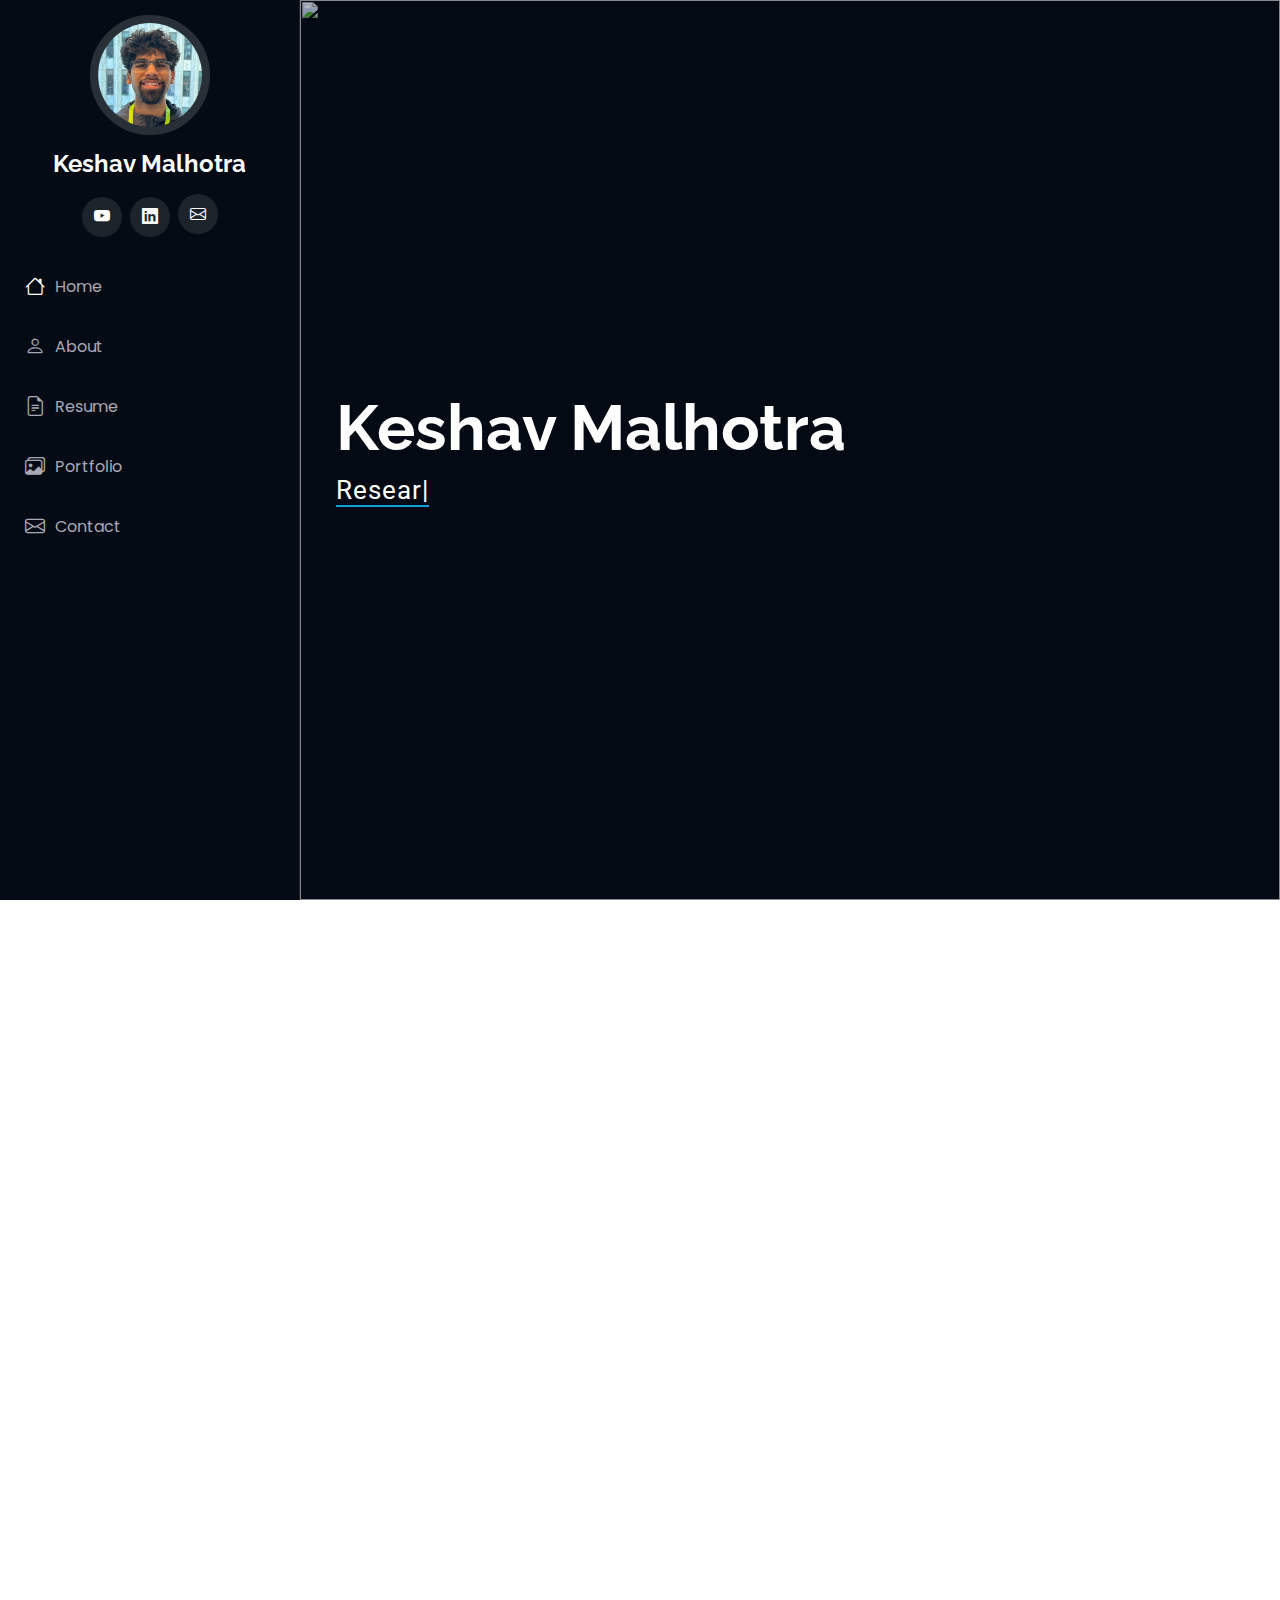
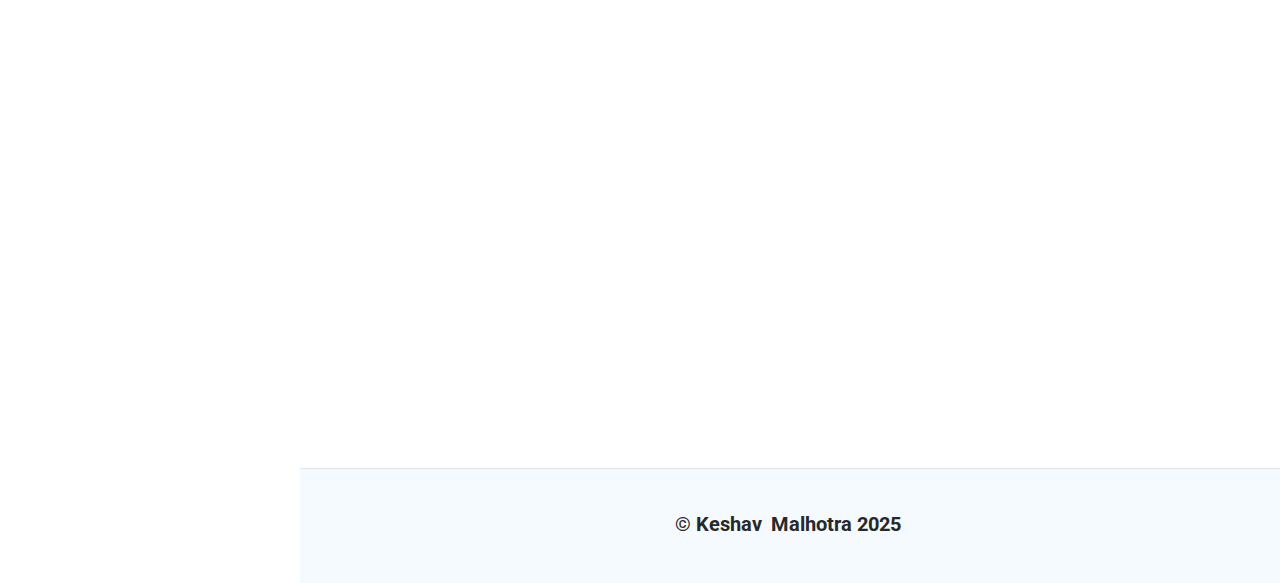
==== index.html @ 1361c6d7 "Added 2 more portfolios" ====
<!DOCTYPE html>
<html lang="en">

<head>
  <meta charset="utf-8">
  <meta content="width=device-width, initial-scale=1.0" name="viewport">
  <title>Keshav</title>
  <link rel="canonical" href="https://keshavmalhotra.com/" />

  <meta content="" name="description">
  <meta content="" name="keywords">

  <!-- Favicons -->
  <link href="assets/img/favicon.png" rel="icon">
  <link href="assets/img/apple-touch-icon.png" rel="apple-touch-icon">

  <!-- Fonts -->
  <link href="https://fonts.googleapis.com" rel="preconnect">
  <link href="https://fonts.gstatic.com" rel="preconnect" crossorigin>
  <link href="https://fonts.googleapis.com/css2?family=Roboto:ital,wght@0,100;0,300;0,400;0,500;0,700;0,900;1,100;1,300;1,400;1,500;1,700;1,900&family=Poppins:ital,wght@0,100;0,200;0,300;0,400;0,500;0,600;0,700;0,800;0,900;1,100;1,200;1,300;1,400;1,500;1,600;1,700;1,800;1,900&family=Raleway:ital,wght@0,100;0,200;0,300;0,400;0,500;0,600;0,700;0,800;0,900;1,100;1,200;1,300;1,400;1,500;1,600;1,700;1,800;1,900&display=swap" rel="stylesheet">

  <!-- Vendor CSS Files -->
  <link href="assets/vendor/bootstrap/css/bootstrap.min.css" rel="stylesheet">
  <link href="assets/vendor/bootstrap-icons/bootstrap-icons.css" rel="stylesheet">
  <link href="assets/vendor/aos/aos.css" rel="stylesheet">
  <link href="assets/vendor/glightbox/css/glightbox.min.css" rel="stylesheet">
  <link href="assets/vendor/swiper/swiper-bundle.min.css" rel="stylesheet">

  <!-- Main CSS File -->
  <link href="assets/css/main.css" rel="stylesheet">

  <!-- =======================================================
  * Template Name: iPortfolio
  * Template URL: https://bootstrapmade.com/iportfolio-bootstrap-portfolio-websites-template/
  * Updated: Jun 29 2024 with Bootstrap v5.3.3
  * Author: BootstrapMade.com
  * License: https://bootstrapmade.com/license/
  ======================================================== -->
</head>

<body class="index-page">

  <header id="header" class="header dark-background d-flex flex-column">
    <i class="header-toggle d-xl-none bi bi-list"></i>

    <div class="profile-img">
      <img src="assets/img/keshav1.jpeg" alt="" class="img-fluid rounded-circle">
    </div>

    <a href="index.html" class="logo d-flex align-items-center justify-content-center">
      <!-- Uncomment the line below if you also wish to use an image logo -->
      <!-- <img src="assets/img/logo.png" alt=""> -->
      <h1 class="sitename">Keshav Malhotra</h1>
    </a>

    <div class="social-links text-center">
      <a href="https://www.youtube.com/@KeshavCreates1" target = "_blank"><i class="bi bi-youtube"></i></a>
      <a href="https://www.linkedin.com/in/keshavxmalhotra/" target="_blank" class="linkedin"><i class="bi bi-linkedin"></i></a>
      <a href="mailto:malhotrakeshav10@gmail.com" class="bi bi-envelope navicon"><i></i></a>
    </div>

    <nav id="navmenu" class="navmenu">
      <ul>
        <li><a href="#hero"><i class="bi bi-house navicon active"></i>Home</a></li>
        <li><a href="#about"><i class="bi bi-person navicon"></i> About</a></li>
        <li><a href="#resume"><i class="bi bi-file-earmark-text navicon"></i> Resume</a></li>
        <li><a href="#portfolio"><i class="bi bi-images navicon"></i> Portfolio</a></li>
        <!-- <li><a href="#services"><i class="bi bi-hdd-stack navicon"></i> Services</a></li> -->
        <!-- <li class="dropdown"><a href="#"><i class="bi bi-menu-button navicon"></i> <span>Dropdown</span> <i class="bi bi-chevron-down toggle-dropdown"></i></a> -->
          <!-- <ul>
            <li><a href="#">Dropdown 1</a></li>
            <li class="dropdown"><a href="#"><span>Deep Dropdown</span> <i class="bi bi-chevron-down toggle-dropdown"></i></a>
              <ul>
                <li><a href="#">Deep Dropdown 1</a></li>
                <li><a href="#">Deep Dropdown 2</a></li>
                <li><a href="#">Deep Dropdown 3</a></li>
                <li><a href="#">Deep Dropdown 4</a></li>
                <li><a href="#">Deep Dropdown 5</a></li>
              </ul>
            </li>
            <li><a href="#">Dropdown 2</a></li>
            <li><a href="#">Dropdown 3</a></li>
            <li><a href="#">Dropdown 4</a></li>
          </ul> -->
        <!-- </li> -->
        <li><a href="#contact-me"><i class="bi bi-envelope navicon"></i> Contact</a></li>
      </ul>
    </nav>

  </header>

  <main class="main">

    <!-- Hero Section -->
    <section id="hero" class="ps-4 hero section dark-background">

      <img src="assets//img/keshavmain.png" alt="" data-aos="fade-in" class="">

      <div class="container" data-aos="fade-up" data-aos-delay="100">
        <h2>Keshav Malhotra</h2>
        <p> <span class="typed" data-typed-items="Researcher, Programmer, Leader"></span><span class="typed-cursor typed-cursor--blink" aria-hidden="true"></span><span class="typed-cursor typed-cursor--blink" aria-hidden="true"></span></p>
      </div>

    </section><!-- /Hero Section -->

    <!-- About Section -->
    <section id="about" class="ps-4 about section">
      
      <!-- Section Title -->
      <div class="container section-title" data-aos="fade-up">
        <h2>About</h2>
        
      </div><!-- End Section Title -->

      <div class="container" data-aos="fade-up" data-aos-delay="100">

        <div class="row gy-4 justify-content-center">
          <div class="col-lg-4">
            <img src="assets/img/keshav1.jpeg" class=" aboutPictureSize rounded-4 shadow-lg img-fluid w-100 object-fit-cover border img-fluid" alt="">
          </div>
          <div class="col-lg-8 content">
            <h2 class = "px-2">Artificial Intelligence Researcher &amp; Student.</h2>
            <p class="text-5xl px-2 fst-italic py-3 custom-width">
              Hi, I’m Keshav Malhotra, a high school student passionate about technology, especially AI and robotics. I love working on hands-on projects, researching new ideas, and finding real-world applications for emerging tech.

                If you're interested in my work or want to connect, feel free to reach out on LinkedIn, send me an email, or check out my YouTube channel for updates on my latest projects
            
            </p>
            <div class="row">
              <div class="col-lg-6">
              
                </ul>
              </div>
              <div class="col-lg-6">
      
              </div>
            </div>
          </div>
        </div>

      </div>

    </section><!-- /About Section -->

    <!-- Stats Section -->
    <section id="stats" class="stats section">

      <div class="container" data-aos="fade-up" data-aos-delay="100">

<!--       <div class="col-lg-3 col-md-6">
            <div class="stats-item">
              <i class="bi bi-emoji-smile"></i>
              <span data-purecounter-start="0" data-purecounter-end="232" data-purecounter-duration="1" class="purecounter"></span>
              <p><strong>Happy Clients</strong> <span>consequuntur quae</span></p>
            </div>
          </div>End Stats Item 

          <div class="col-lg-3 col-md-6">
            <div class="stats-item">
              <i class="bi bi-journal-richtext"></i>
              <span data-purecounter-start="0" data-purecounter-end="521" data-purecounter-duration="1" class="purecounter"></span>
              <p><strong>Projects</strong> <span>adipisci atque cum quia aut</span></p>
            </div>
          </div>End Stats Item -

          <div class="col-lg-3 col-md-6">
            <div class="stats-item">
              <i class="bi bi-headset"></i>
              <span data-purecounter-start="0" data-purecounter-end="1453" data-purecounter-duration="1" class="purecounter"></span>
              <p><strong>Hours Of Support</strong> <span>aut commodi quaerat</span></p>
            </div>
          </div> End Stats Item 

          <div class="col-lg-3 col-md-6">
            <div class="stats-item">
              <i class="bi bi-people"></i>
              <span data-purecounter-start="0" data-purecounter-end="32" data-purecounter-duration="1" class="purecounter"></span>
              <p><strong>Hard Workers</strong> <span>rerum asperiores dolor</span></p>
            </div>
          </div>End Stats Item -

        </div>

      </div>

    </section> /Stats Section -->
  
    <!-- Skills Section -->
    <section id="skills" class=" ps-4 skills section light-background">

      <!-- Section Title -->
      <div class="container section-title" data-aos="fade-up">
       </1> <h2>Skills</h2>
      
      </div><!-- End Section Title -->

      <div class="container" data-aos="fade-up" data-aos-delay="100">

        <div class="row skills-content skills-animation"> 

          <div class="col-lg-6">

            <div class="progress">
              <span class="skill"><span>HTML</span> <i class="val">80%</i></span>
              <div class="progress-bar-wrap">
                <div class="progress-bar" role="progressbar" aria-valuenow="80" aria-valuemin="0" aria-valuemax="100"></div>
              </div>
            </div><!-- End Skills Item -->

            <div class="progress">
              <span class="skill"><span>Python</span> <i class="val">90%</i></span>
              <div class="progress-bar-wrap">
                <div class="progress-bar" role="progressbar" aria-valuenow="90" aria-valuemin="0" aria-valuemax="100"></div>
              </div>
            </div><!-- End Skills Item -->

            <div class="progress">
              <span class="skill"><span>JavaScript</span> <i class="val">85%</i></span>
              <div class="progress-bar-wrap">
                <div class="progress-bar" role="progressbar" aria-valuenow="85" aria-valuemin="0" aria-valuemax="100"></div>
              </div>
            </div><!-- End Skills Item -->

          </div>

          <div class="col-lg-6">

            <div class="progress">
              <span class="skill"><span>Video Editing</span> <i class="val">90%</i></span>
              <div class="progress-bar-wrap">
                <div class="progress-bar" role="progressbar" aria-valuenow="90" aria-valuemin="0" aria-valuemax="100"></div>
              </div>
            </div><!-- End Skills Item -->

            <div class="progress">
              <span class="skill"><span>Photoshop</span> <i class="val">85%</i></span>
              <div class="progress-bar-wrap">
                <div class="progress-bar" role="progressbar" aria-valuenow="85" aria-valuemin="0" aria-valuemax="100"></div>
              </div>
            </div><!-- End Skills Item -->

            <div class="progress">
              <span class="skill"><span>Research</span> <i class="val">90%</i></span>
              <div class="progress-bar-wrap">
                <div class="progress-bar" role="progressbar" aria-valuenow="85" aria-valuemin="0" aria-valuemax="100"></div>
              </div>
            </div><!-- End Skills Item -->

          </div>

        </div>

      </div>

    </section><!-- /Skills Section -->

    <!-- Resume Section -->
    <section id="resume" class="ps-4 resume section">

      <!-- Section Title -->
      <div class="container section-title" data-aos="fade-up">
        <h2>Resume</h2>
      <div class = "highlight-box">
          <p style="font-size: 18px;"><strong>Contact to see full resume</strong></p>
      </div>
      </div><!-- End Section Title -->

      <div class="container">

        <div class="row">

          <div class="col-lg-6" data-aos="fade-up" data-aos-delay="100">
            <h3 class="resume-title">Summary</h3>

            <div class="resume-item pb-0">
              <h4>Keshav Malhotra</h4>
              <p><em>Innovative and deadline-driven programmer and researcher with 3+ years of experience in the field.</em></p>
              <ul>
                <li>malhotrakeshav10@gmail.com</li>
                <li>https://github.com/KeshavMalhotra10</li>
              </ul>
            </div><!-- Edn Resume Item -->

            <h3 class="resume-title">Education</h3>
            <div class="resume-item">
              <h4>AP Ontario Secondary School  </h4>
              <h5>2021 - 2025</h5>
              <p><em>Senator O'Connor College School, Toronto          </em></p>
              <p>Throughout highschool, I accumulated a number of awards and distinctions. Led many teams, and am currently leading the next generation of Robotics.</p>
            </div><!-- Edn Resume Item -->

            <div class="resume-item">
              <h4>University</h4>
              <h5>2025 - 2030</h5>
              <p><em>To be added</em></p>
              <p>To be added</p>
            </div><!-- Edn Resume Item -->

          </div>

          <div class="col-lg-6" data-aos="fade-up" data-aos-delay="200">
            <h3 class="resume-title">Professional Experience</h3>
            <div class="resume-item">
              <h4>SickKids Hospital</h4>
              <h5>2024</h5>
              <p><em>170 Elizabeth St, Toronto, ON M5G 1E8 </em></p>
              <ul>
                <li>Student Researcher at SickKids Hospital (35 hrs/week)</li>
                <li>Developed an AI Fever Chatbot to provide medical information to patients </li>
                <li>Built a navigational robot to assist with emergency department navigation & triage overflow</li>
                <li>Contributed to research studies on:
                  <ul>  
                    <li>Use of Robotics in Emergencies</li> 
                    <li>Use of AI in Hospitals</li> 
                    <li>Improving Efficiency of Patient Discharge Instructions</li>
                 </ul>
            </div><!-- Edn Resume Item -->

            <div class="resume-item">
              <h4>The Knowledge Society</h4>
              <h5>2023-2024</h5>
              <p><em>8 Adelaide St W, Toronto, ON M5H 0A9</em></p>
              <ul>
                <li> Worked with Google to improve navigational ease on Google Ads</li>
                <li> Worked with Microsoft to improve datacentre efficiency and sustainability</li>
                <li>Worked on developing AI algorithms, and understanding the capabilities of different models</li>
                <li>Pitched future home-tech company to Venture Capitalist firm Simple Ventures.</li>
              </ul>
            </div><!-- Edn Resume Item -->

          </div>

        </div>

      </div>

    </section><!-- /Resume Section -->

    <!-- Portfolio Section -->
    <section id="portfolio" class="ps-4 portfolio section light-background">

      <!-- Section Title -->
      <div class="container section-title" data-aos="fade-up">
        <h2>Portfolio</h2>
        <p style="font-size:20px;">Explore my recent projects</p>
      </div><!-- End Section Title -->

      <div class="container">

        <div class="isotope-layout" data-default-filter="*" data-layout="masonry" data-sort="original-order">

          <ul class="portfolio-filters isotope-filters" data-aos="fade-up" data-aos-delay="100">
            <li data-filter="*" class="filter-active">All</li>
            <li data-filter=".filter-research">Research</li>
            <li data-filter=".filter-programming">Programming</li>
            <li data-filter=".filter-video">Video</li>
            <li data-filter=".filter-writing">Writing</li>
          </ul><!-- End Portfolio Filters -->

          <div class="row gy-4 isotope-container" data-aos="fade-up" data-aos-delay="200">

            <div class="col-lg-4 col-md-6 portfolio-item isotope-item filter-video"> <!--**MAKE SURE TO CHANGE FILTER-"" to research, writing, programming, or video -->
              <div class="portfolio-content h-100">
                <img src="assets/img/portfolio/OpenHouse1.jpg" class="img-fluid" alt="">
                <div class="portfolio-info">
                  <h4>Video 1</h4>
                  <p>Senator O'Connor Open House Video 2024</p>
                  <a href="assets/img/portfolio/OpenHouse1.jpg" title="Video 1" data-gallery="portfolio-gallery-video" class="glightbox preview-link"><i class="bi bi-zoom-in"></i></a>
                  <a href="openHouse2.html" title="More Details" class="details-link"><i class="bi bi-link-45deg"></i></a>
                </div>
              </div>
            </div><!-- End Portfolio Item -->

            <div class="col-lg-4 col-md-6 portfolio-item isotope-item filter-programming">
              <div class="portfolio-content h-100">
                <img src="assets/img/portfolio/heartDisease.jpeg" class="img-fluid" alt="">
                <div class="portfolio-info">
                  <h4>Program 1</h4>
                  <p>Using AI to Predict Heart Disease</p>
                  <a href="assets/img/portfolio/heartDisease.jpeg" title="Product 1" data-gallery="portfolio-gallery-product" class="glightbox preview-link"><i class="bi bi-zoom-in"></i></a>
                  <a href="heartDisease.html" title="More Details" class="details-link"><i class="bi bi-link-45deg"></i></a>
                </div>
              </div>
            </div><!-- End Portfolio Item -->

            <div class="col-lg-4 col-md-6 portfolio-item isotope-item filter-programming">
              <div class="portfolio-content h-100">
                <img src="assets/img/portfolio/image-text.jpeg" class="img-fluid" alt="">
                <div class="portfolio-info">
                  <h4>Program 2</h4>
                  <p>Image-Text-Speech Converter</p>
                  <a href="assets/img/portfolio/image-text.jpeg" title="Programming 2" data-gallery="portfolio-gallery-programming" class="glightbox preview-link"><i class="bi bi-zoom-in"></i></a>
                  <a href="portfolio-details.html" title="More Details" class="details-link"><i class="bi bi-link-45deg"></i></a>
                </div>
              </div>
            </div><!-- End Portfolio Item -->

            <div class="col-lg-4 col-md-6 portfolio-item isotope-item filter-books">
              <div class="portfolio-content h-100">
                <img src="assets/img/portfolio/flashcardgen.png" class="img-fluid" alt="">
                <div class="portfolio-info">
                  <h4>Program 3</h4>
                  <p>AI Flashcard Generator</p>
                  <a href="assets/img/portfolio/flashcardgen.png" title="Program 3" data-gallery="portfolio-gallery-programming" class="glightbox preview-link"><i class="bi bi-zoom-in"></i></a>
                  <a href="flashcardgen.html" title="More Details" class="details-link"><i class="bi bi-link-45deg"></i></a>
                </div>
              </div>
            </div><!-- End Portfolio Item -->

            <div class="col-lg-4 col-md-6 portfolio-item isotope-item filter-app">
              <div class="portfolio-content h-100">
                <img src="assets/img/portfolio/app-2.jpg" class="img-fluid" alt="">
                <div class="portfolio-info">
                  <h4>Program 4</h4>
                  <p>Titanic Surival AI Prediction</p>
                  <a href="assets/img/portfolio/titanic.jpg" title="Program 4" data-gallery="portfolio-gallery-programming" class="glightbox preview-link"><i class="bi bi-zoom-in"></i></a>
                  <a href="portfolio-details.html" title="More Details" class="details-link"><i class="bi bi-link-45deg"></i></a>
                </div>
              </div>
            </div><!-- End Portfolio Item -->

            <div class="col-lg-4 col-md-6 portfolio-item isotope-item filter-product">
              <div class="portfolio-content h-100">
                <img src="assets/img/portfolio/product-2.jpg" class="img-fluid" alt="">
                <div class="portfolio-info">
                  <h4>Product 2</h4>
                  <p>Coming soon</p>
                  <a href="assets/img/portfolio/product-2.jpg" title="Product 2" data-gallery="portfolio-gallery-product" class="glightbox preview-link"><i class="bi bi-zoom-in"></i></a>
                  <a href="portfolio-details.html" title="More Details" class="details-link"><i class="bi bi-link-45deg"></i></a>
                </div>
              </div>
            </div><!-- End Portfolio Item -->

            <div class="col-lg-4 col-md-6 portfolio-item isotope-item filter-branding">
              <div class="portfolio-content h-100">
                <img src="assets/img/portfolio/branding-2.jpg" class="img-fluid" alt="">
                <div class="portfolio-info">
                  <h4>Branding 2</h4>
                  <p>Coming soon</p>
                  <a href="assets/img/portfolio/branding-2.jpg" title="Branding 2" data-gallery="portfolio-gallery-branding" class="glightbox preview-link"><i class="bi bi-zoom-in"></i></a>
                  <a href="portfolio-details.html" title="More Details" class="details-link"><i class="bi bi-link-45deg"></i></a>
                </div>
              </div>
            </div><!-- End Portfolio Item -->

            <div class="col-lg-4 col-md-6 portfolio-item isotope-item filter-books">
              <div class="portfolio-content h-100">
                <img src="assets/img/portfolio/books-2.jpg" class="img-fluid" alt="">
                <div class="portfolio-info">
                  <h4>Books 2</h4>
                  <p>Coming soon</p>
                  <a href="assets/img/portfolio/books-2.jpg" title="Branding 2" data-gallery="portfolio-gallery-book" class="glightbox preview-link"><i class="bi bi-zoom-in"></i></a>
                  <a href="portfolio-details.html" title="More Details" class="details-link"><i class="bi bi-link-45deg"></i></a>
                </div>
              </div>
            </div><!-- End Portfolio Item -->

            <div class="col-lg-4 col-md-6 portfolio-item isotope-item filter-app">
              <div class="portfolio-content h-100">
                <img src="assets/img/portfolio/app-3.jpg" class="img-fluid" alt="">
                <div class="portfolio-info">
                  <h4>App 3</h4>
                  <p>Coming soon</p>
                  <a href="assets/img/portfolio/app-3.jpg" title="App 3" data-gallery="portfolio-gallery-app" class="glightbox preview-link"><i class="bi bi-zoom-in"></i></a>
                  <a href="portfolio-details.html" title="More Details" class="details-link"><i class="bi bi-link-45deg"></i></a>
                </div>
              </div>
            </div><!-- End Portfolio Item -->

            <div class="col-lg-4 col-md-6 portfolio-item isotope-item filter-product">
              <div class="portfolio-content h-100">
                <img src="assets/img/portfolio/product-3.jpg" class="img-fluid" alt="">
                <div class="portfolio-info">
                  <h4>Product 3</h4>
                  <p>Coming soon</p>
                  <a href="assets/img/portfolio/product-3.jpg" title="Product 3" data-gallery="portfolio-gallery-product" class="glightbox preview-link"><i class="bi bi-zoom-in"></i></a>
                  <a href="portfolio-details.html" title="More Details" class="details-link"><i class="bi bi-link-45deg"></i></a>
                </div>
              </div>
            </div><!-- End Portfolio Item -->

            <div class="col-lg-4 col-md-6 portfolio-item isotope-item filter-branding">
              <div class="portfolio-content h-100">
                <img src="assets/img/portfolio/branding-3.jpg" class="img-fluid" alt="">
                <div class="portfolio-info">
                  <h4>Branding 3</h4>
                  <p>Coming soon</p>
                  <a href="assets/img/portfolio/branding-3.jpg" title="Branding 2" data-gallery="portfolio-gallery-branding" class="glightbox preview-link"><i class="bi bi-zoom-in"></i></a>
                  <a href="portfolio-details.html" title="More Details" class="details-link"><i class="bi bi-link-45deg"></i></a>
                </div>
              </div>
            </div><!-- End Portfolio Item -->

            <div class="col-lg-4 col-md-6 portfolio-item isotope-item filter-books">
              <div class="portfolio-content h-100">
                <img src="assets/img/portfolio/books-3.jpg" class="img-fluid" alt="">
                <div class="portfolio-info">
                  <h4>Books 3</h4>
                  <p>Coming soon</p>
                  <a href="assets/img/portfolio/books-3.jpg" title="Branding 3" data-gallery="portfolio-gallery-book" class="glightbox preview-link"><i class="bi bi-zoom-in"></i></a>
                  <a href="portfolio-details.html" title="More Details" class="details-link"><i class="bi bi-link-45deg"></i></a>
                </div>
              </div>
            </div><!-- End Portfolio Item -->

          </div><!-- End Portfolio Container -->

        </div>

      </div>

    </section><!-- /Portfolio Section -->

    <!-- Services Section -->
    <!-- <section id="services" class="services section"> -->

      <!-- Section Title -->
      <!-- <div class="container section-title" data-aos="fade-up">
        <h2>Services</h2>
        <p>Magnam dolores commodi suscipit. Necessitatibus eius consequatur ex aliquid fuga eum quidem. Sit sint consectetur velit. Quisquam quos quisquam cupiditate. Et nemo qui impedit suscipit alias ea. Quia fugiat sit in iste officiis commodi quidem hic quas.</p>
      </div>End Section Title -->

      <!-- <div class="container">

        <div class="row gy-4">

          <div class="col-lg-4 col-md-6 service-item d-flex" data-aos="fade-up" data-aos-delay="100">
            <div class="icon flex-shrink-0"><i class="bi bi-briefcase"></i></div>
            <div>
              <h4 class="title"><a href="service-details.html" class="stretched-link">Lorem Ipsum</a></h4>
              <p class="description">Voluptatum deleniti atque corrupti quos dolores et quas molestias excepturi sint occaecati cupiditate non provident</p>
            </div>
          </div> -->
          <!-- End Service Item -->

          <!-- <div class="col-lg-4 col-md-6 service-item d-flex" data-aos="fade-up" data-aos-delay="200">
            <div class="icon flex-shrink-0"><i class="bi bi-card-checklist"></i></div>
            <div>
              <h4 class="title"><a href="service-details.html" class="stretched-link">Dolor Sitema</a></h4>
              <p class="description">Minim veniam, quis nostrud exercitation ullamco laboris nisi ut aliquip ex ea commodo consequat tarad limino ata</p>
            </div> -->
          </div><!-- End Service Item -->

          <!-- <div class="col-lg-4 col-md-6 service-item d-flex" data-aos="fade-up" data-aos-delay="300">
            <div class="icon flex-shrink-0"><i class="bi bi-bar-chart"></i></div>
            <div>
              <h4 class="title"><a href="service-details.html" class="stretched-link">Sed ut perspiciatis</a></h4>
              <p class="description">Duis aute irure dolor in reprehenderit in voluptate velit esse cillum dolore eu fugiat nulla pariatur</p>
            </div> -->
          </div><!-- End Service Item -->

          <!-- <div class="col-lg-4 col-md-6 service-item d-flex" data-aos="fade-up" data-aos-delay="400">
            <div class="icon flex-shrink-0"><i class="bi bi-binoculars"></i></div>
            <div>
              <h4 class="title"><a href="service-details.html" class="stretched-link">Magni Dolores</a></h4>
              <p class="description">Excepteur sint occaecat cupidatat non proident, sunt in culpa qui officia deserunt mollit anim id est laborum</p>
            </div> -->
          </div><!-- End Service Item -->

          <!-- <div class="col-lg-4 col-md-6 service-item d-flex" data-aos="fade-up" data-aos-delay="500">
            <div class="icon flex-shrink-0"><i class="bi bi-brightness-high"></i></div>
            <div>
              <h4 class="title"><a href="service-details.html" class="stretched-link">Nemo Enim</a></h4>
              <p class="description">At vero eos et accusamus et iusto odio dignissimos ducimus qui blanditiis praesentium voluptatum deleniti atque</p>
            </div> -->
          </div><!-- End Service Item -->

          <!-- <div class="col-lg-4 col-md-6 service-item d-flex" data-aos="fade-up" data-aos-delay="600">
            <div class="icon flex-shrink-0"><i class="bi bi-calendar4-week"></i></div>
            <div>
              <h4 class="title"><a href="service-details.html" class="stretched-link">Eiusmod Tempor</a></h4>
              <p class="description">Et harum quidem rerum facilis est et expedita distinctio. Nam libero tempore, cum soluta nobis est eligendi</p>
            </div> -->
          </div><!-- End Service Item -->
<!-- 
        </div>

      </div> -->

    </section><!-- /Services Section -->

    <!-- Testimonials Section --> 
    <!-- <section id="testimonials" class="testimonials section light-background"> -->

      <!-- Section Title -->
      <!-- <div class="container section-title" data-aos="fade-up"> -->
        <!-- <h2>Testimonials</h2>
        <p>Necessitatibus eius consequatur ex aliquid fuga eum quidem sint consectetur velit</p> -->
      </div><!-- End Section Title -->

      <!-- <div class="container" data-aos="fade-up" data-aos-delay="100">

        <div class="swiper init-swiper">
          <script type="application/json" class="swiper-config">
            {
              "loop": true,
              "speed": 600,
              "autoplay": {
                "delay": 5000
              },
              "slidesPerView": "auto",
              "pagination": {
                "el": ".swiper-pagination",
                "type": "bullets",
                "clickable": true
              },
              "breakpoints": {
                "320": {
                  "slidesPerView": 1,
                  "spaceBetween": 40
                },
                "1200": {
                  "slidesPerView": 3,
                  "spaceBetween": 1
                }
              }
            }
          </script>
          <div class="swiper-wrapper">

            <div class="swiper-slide">
              <div class="testimonial-item">
                <p>
                  <i class="bi bi-quote quote-icon-left"></i>
                  <span>Proin iaculis purus consequat sem cure digni ssim donec porttitora entum suscipit rhoncus. Accusantium quam, ultricies eget id, aliquam eget nibh et. Maecen aliquam, risus at semper.</span>
                  <i class="bi bi-quote quote-icon-right"></i>
                </p>
                <img src="assets/img/testimonials/testimonials-1.jpg" class="testimonial-img" alt="">
                <h3>Saul Goodman</h3>
                <h4>Ceo &amp; Founder</h4> -->
              <!-- </div> -->
            </div><!-- End testimonial item -->
<!--         
            <div class="swiper-slide">
              <div class="testimonial-item">
                <p>
                  <i class="bi bi-quote quote-icon-left"></i>
                  <span>Export tempor illum tamen malis malis eram quae irure esse labore quem cillum quid malis quorum velit fore eram velit sunt aliqua noster fugiat irure amet legam anim culpa.</span>
                  <i class="bi bi-quote quote-icon-right"></i>
                </p>
                <img src="assets/img/testimonials/testimonials-2.jpg" class="testimonial-img" alt="">
                <h3>Sara Wilsson</h3>
                <h4>Designer</h4>
              </div> -->
            </div><!-- End testimonial item -->
<!-- 
            <div class="swiper-slide">
              <div class="testimonial-item">
                <p>
                  <i class="bi bi-quote quote-icon-left"></i>
                  <span>Enim nisi quem export duis labore cillum quae magna enim sint quorum nulla quem veniam duis minim tempor labore quem eram duis noster aute amet eram fore quis sint minim.</span>
                  <i class="bi bi-quote quote-icon-right"></i>
                </p>
                <img src="assets/img/testimonials/testimonials-3.jpg" class="testimonial-img" alt="">
                <h3>Jena Karlis</h3>
                <h4>Store Owner</h4>
              </div> -->
            </div><!-- End testimonial item -->

            <!-- <div class="swiper-slide">
              <div class="testimonial-item">
                <p>
                  <i class="bi bi-quote quote-icon-left"></i>
                  <span>Fugiat enim eram quae cillum dolore dolor amet nulla culpa multos export minim fugiat dolor enim duis veniam ipsum anim magna sunt elit fore quem dolore labore illum veniam.</span>
                  <i class="bi bi-quote quote-icon-right"></i>
                </p>
                <img src="assets/img/testimonials/testimonials-4.jpg" class="testimonial-img" alt="">
                <h3>Matt Brandon</h3>
                <h4>Freelancer</h4>
              </div>
            </div>End testimonial item -->

            <div class="swiper-slide">
              <!-- <div class="testimonial-item">
                <p>
                  <i class="bi bi-quote quote-icon-left"></i>
                  <span>Quis quorum aliqua sint quem legam fore sunt eram irure aliqua veniam tempor noster veniam sunt culpa nulla illum cillum fugiat legam esse veniam culpa fore nisi cillum quid.</span>
                  <i class="bi bi-quote quote-icon-right"></i>
                </p>
                <img src="assets/img/testimonials/testimonials-5.jpg" class="testimonial-img" alt="">
                <h3>John Larson</h3>
                <h4>Entrepreneur</h4>
              </div>
            </div> End testimonial item -->

          <!-- </div>
          <div class="swiper-pagination"></div>
        </div>

      </div> -->

    </section><!-- /Testimonials Section -->

<!-- /Contact Section Start -->
    <section id="contact-me" class="px-5">
      <div class="container">
        <!-- Section Title -->
        <div class="row mb-5" data-aos="fade-up">
          <div class="col-12 text-center">
            <h2 class="display-4 fw-bold mb-3">Contact Me</h2>
            <div class="title-underline bg-primary mx-auto" style="width: 80px; height: 3px;"></div>
          </div>
        </div>
    
        <div class="row g-4" data-aos="fade-up" data-aos-delay="100">
          <!-- Contact Info Card -->
          <div class="col-lg-4">
            <div class="card h-100 border-0 shadow-sm bg-gradient" style="background: linear-gradient(135deg, #0d6efd 0%, #0a58ca 100%);">
              <div class="card-body text-white p-4 p-xl-5">
                <h3 class="fs-2 fw-bold mb-4">Let's Connect</h3>
                
                <!-- Contact Info Items -->
                <div class="contact-info ps-2">
                  <div class="d-flex align-items-center mb-4">
                    <div class="contact-icon bg-white bg-opacity-25 rounded-circle p-2 me-3">
                      <i class="bi bi-envelope fs-4 text-black"></i>
                    </div>
                    <div class = "text-start" >
                      <h5 class="mb-1  fw-bold mb-1">Email</h5>
                      <p class="text-dark">malhotrakeshav10@gmail.com</p>
                    </div>
                  </div>
                  
                  <div class="d-flex align-items-center mb-4">
                    <div class="contact-icon bg-white bg-opacity-25 rounded-circle p-2 me-3">
                      <i class="bi bi-geo-alt fs-4 text-black"></i>
                    </div>
                    <div>
                      <h5 class="fw-bold mb-1">Location</h5>
                      <p class="mb-0 text-dark">Toronto, On</p>
                    </div>
                  </div>
                </div>
              </div>
            </div>
          </div>
    
          <!-- Contact Form -->
          <div class="col-lg-8">
            <div class="card border-0 shadow-sm h-100">
              <div class="card-body p-4 p-xl-5">
                <form class="contact-form" action="https://formspree.io/f/xanqppqv" method="post">
                  <div class="row g-4">
                    <div class="col-md-6">
                      <div class="form-floating">
                        <input type="text" class="form-control" name="name" placeholder="Your Name" required>
                        <label for="nameInput">Your Name</label>
                      </div>
                    </div>
                    
                    <div class="col-md-6">
                      <div class="form-floating">
                        <input type="email" class="form-control" name="email" placeholder="Your Email" required>
                        <label for="emailInput">Your Email</label>
                      </div>
                    </div>
    
                    <div class="col-12">
                      <div class="form-floating">
                        <input type="text" class="form-control" name="subject" placeholder="Subject" required>
                        <label for="subjectInput">Subject</label>
                      </div>
                    </div>
    
                    <div class="col-12">
                      <div class="form-floating">
                        <textarea class="form-control" name="message" placeholder="Message" style="height: 180px" required></textarea>
                        <label for="messageInput">Message</label>
                      </div>
                    </div>
    
                    <!-- Form Status Messages -->
                    <div class="col-12">
                      <div class="loading d-none">Loading...</div>
                      <div class="error-message d-none"></div>
                      <div class="sent-message d-none">Your message has been sent. Thank you!</div>
                    </div>
    
                    <div class="col-12">
                      <button type="submit" class="btn btn-primary btn-lg rounded-pill px-5 py-3">
                        Send Message
                        <i class="bi bi-arrow-right ms-2"></i>
                      </button>
                    </div>
                  </div>
                </form>
              </div>
            </div>
          </div>
        </div>
      </div>
    </section> <!-- /Contact Section End -->

        </div>

      </div>

    </section><!-- /Contact Section -->

  </main>

  <footer id="footer" class="footer position-relative light-background">

    <div class="container">
      <div class="copyright text-center ">
        <p style ='font-size:20px;'>© <span><strong>Keshav</strong></span> <strong class="px-1 sitename">Malhotra 2025</strong>
      </div>
      <div class="credits">
        <!-- All the links in the footer should remain intact. -->
        <!-- You can delete the links only if you've purchased the pro version. -->
        <!-- Licensing information: https://bootstrapmade.com/license/ -->
        <!-- Purchase the pro version with working PHP/AJAX contact form: [buy-url] -->
      </div>
    </div>

  </footer>

  <!-- Scroll Top -->
  <a href="#" id="scroll-top" class="scroll-top d-flex align-items-center justify-content-center"><i class="bi bi-arrow-up-short"></i></a>

  <!-- Preloader -->
  <div id="preloader"></div>

  <!-- Vendor JS Files -->
  <script src="assets/vendor/bootstrap/js/bootstrap.bundle.min.js"></script>
  <script src="assets/vendor/php-email-form/validate.js"></script>
  <script src="assets/vendor/aos/aos.js"></script>
  <script src="assets/vendor/typed.js/typed.umd.js"></script>
  <script src="assets/vendor/purecounter/purecounter_vanilla.js"></script>
  <script src="assets/vendor/waypoints/noframework.waypoints.js"></script>
  <script src="assets/vendor/glightbox/js/glightbox.min.js"></script>
  <script src="assets/vendor/imagesloaded/imagesloaded.pkgd.min.js"></script>
  <script src="assets/vendor/isotope-layout/isotope.pkgd.min.js"></script>
  <script src="assets/vendor/swiper/swiper-bundle.min.js"></script>

  <!-- Main JS File -->
  <script src="assets/js/main.js"></script>

</body>

</html>
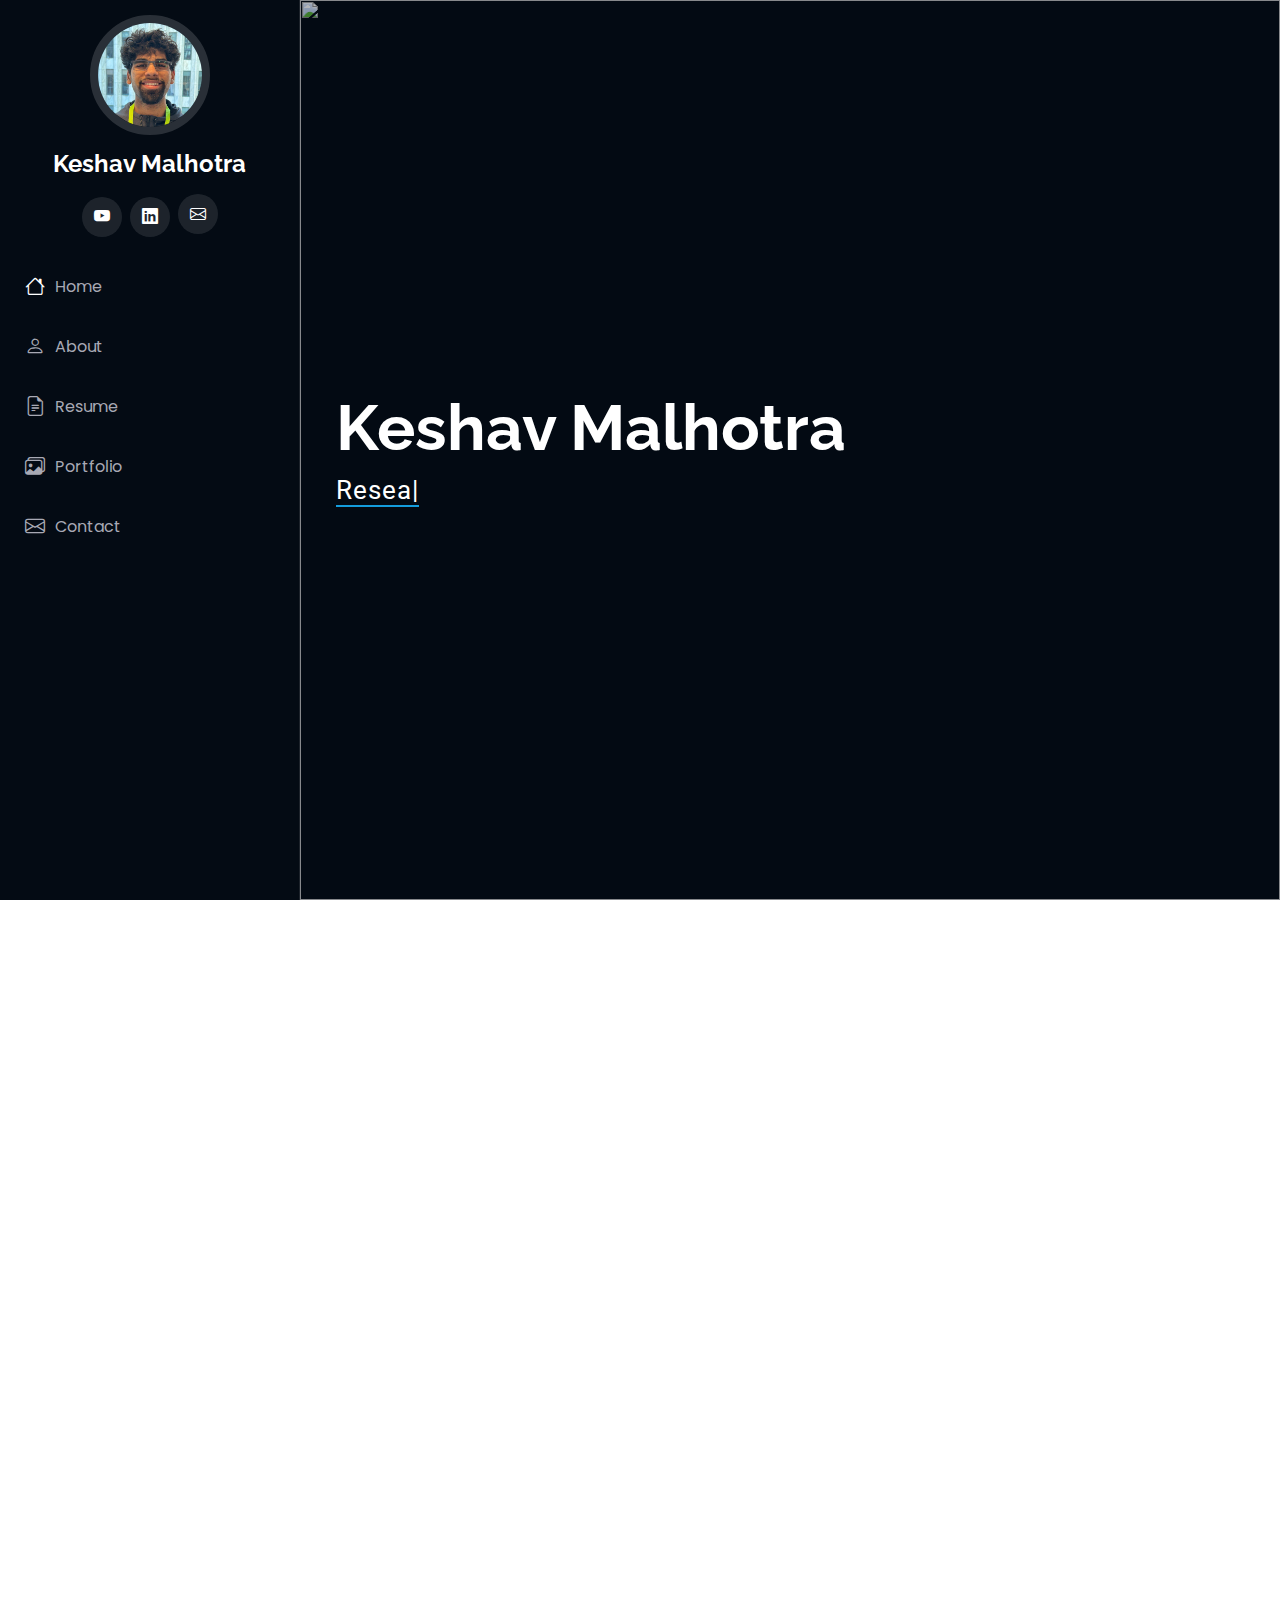
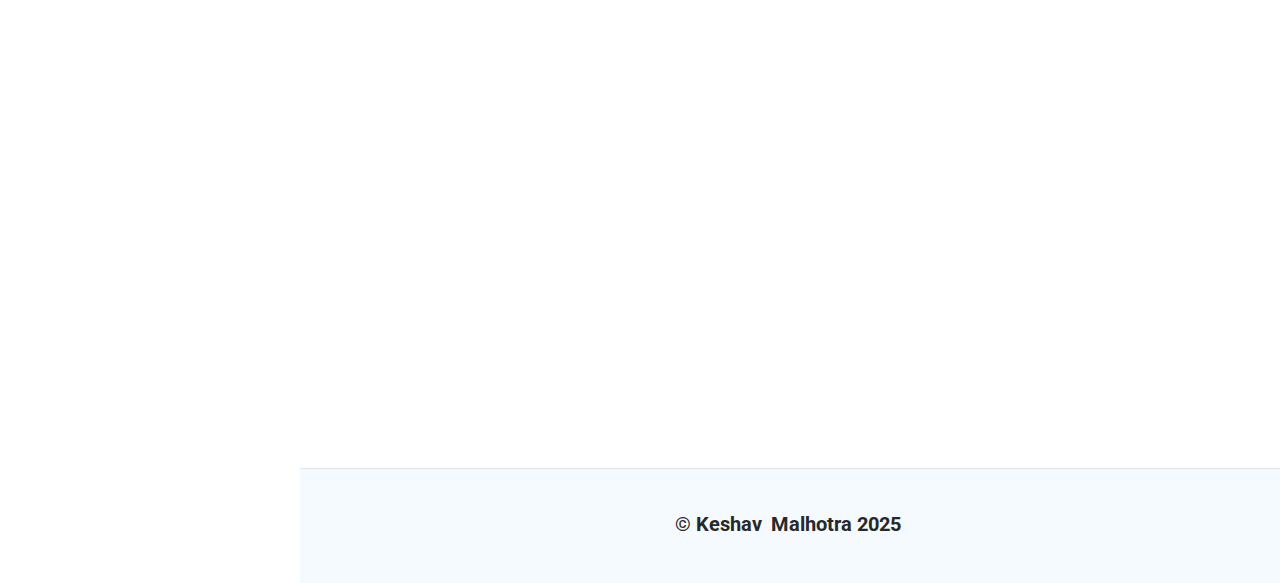
==== commit 2c726f04: "flashcard" ====
--- a/index.html
+++ b/index.html
@@ -395,7 +395,7 @@
               </div>
             </div><!-- End Portfolio Item -->
 
-            <div class="col-lg-4 col-md-6 portfolio-item isotope-item filter-books">
+            <div class="col-lg-4 col-md-6 portfolio-item isotope-item filter-programming">
               <div class="portfolio-content h-100">
                 <img src="assets/img/portfolio/flashcardgen.png" class="img-fluid" alt="">
                 <div class="portfolio-info">
@@ -407,12 +407,12 @@
               </div>
             </div><!-- End Portfolio Item -->
 
-            <div class="col-lg-4 col-md-6 portfolio-item isotope-item filter-app">
-              <div class="portfolio-content h-100">
-                <img src="assets/img/portfolio/app-2.jpg" class="img-fluid" alt="">
+            <div class="col-lg-4 col-md-6 portfolio-item isotope-item filter-programming">
+              <div class="portfolio-content h-100">
+                <img src="assets/img/portfolio/titanic.jpg" class="img-fluid" alt="">
                 <div class="portfolio-info">
                   <h4>Program 4</h4>
-                  <p>Titanic Surival AI Prediction</p>
+                  <p>Titanic Survival AI Prediction</p>
                   <a href="assets/img/portfolio/titanic.jpg" title="Program 4" data-gallery="portfolio-gallery-programming" class="glightbox preview-link"><i class="bi bi-zoom-in"></i></a>
                   <a href="portfolio-details.html" title="More Details" class="details-link"><i class="bi bi-link-45deg"></i></a>
                 </div>
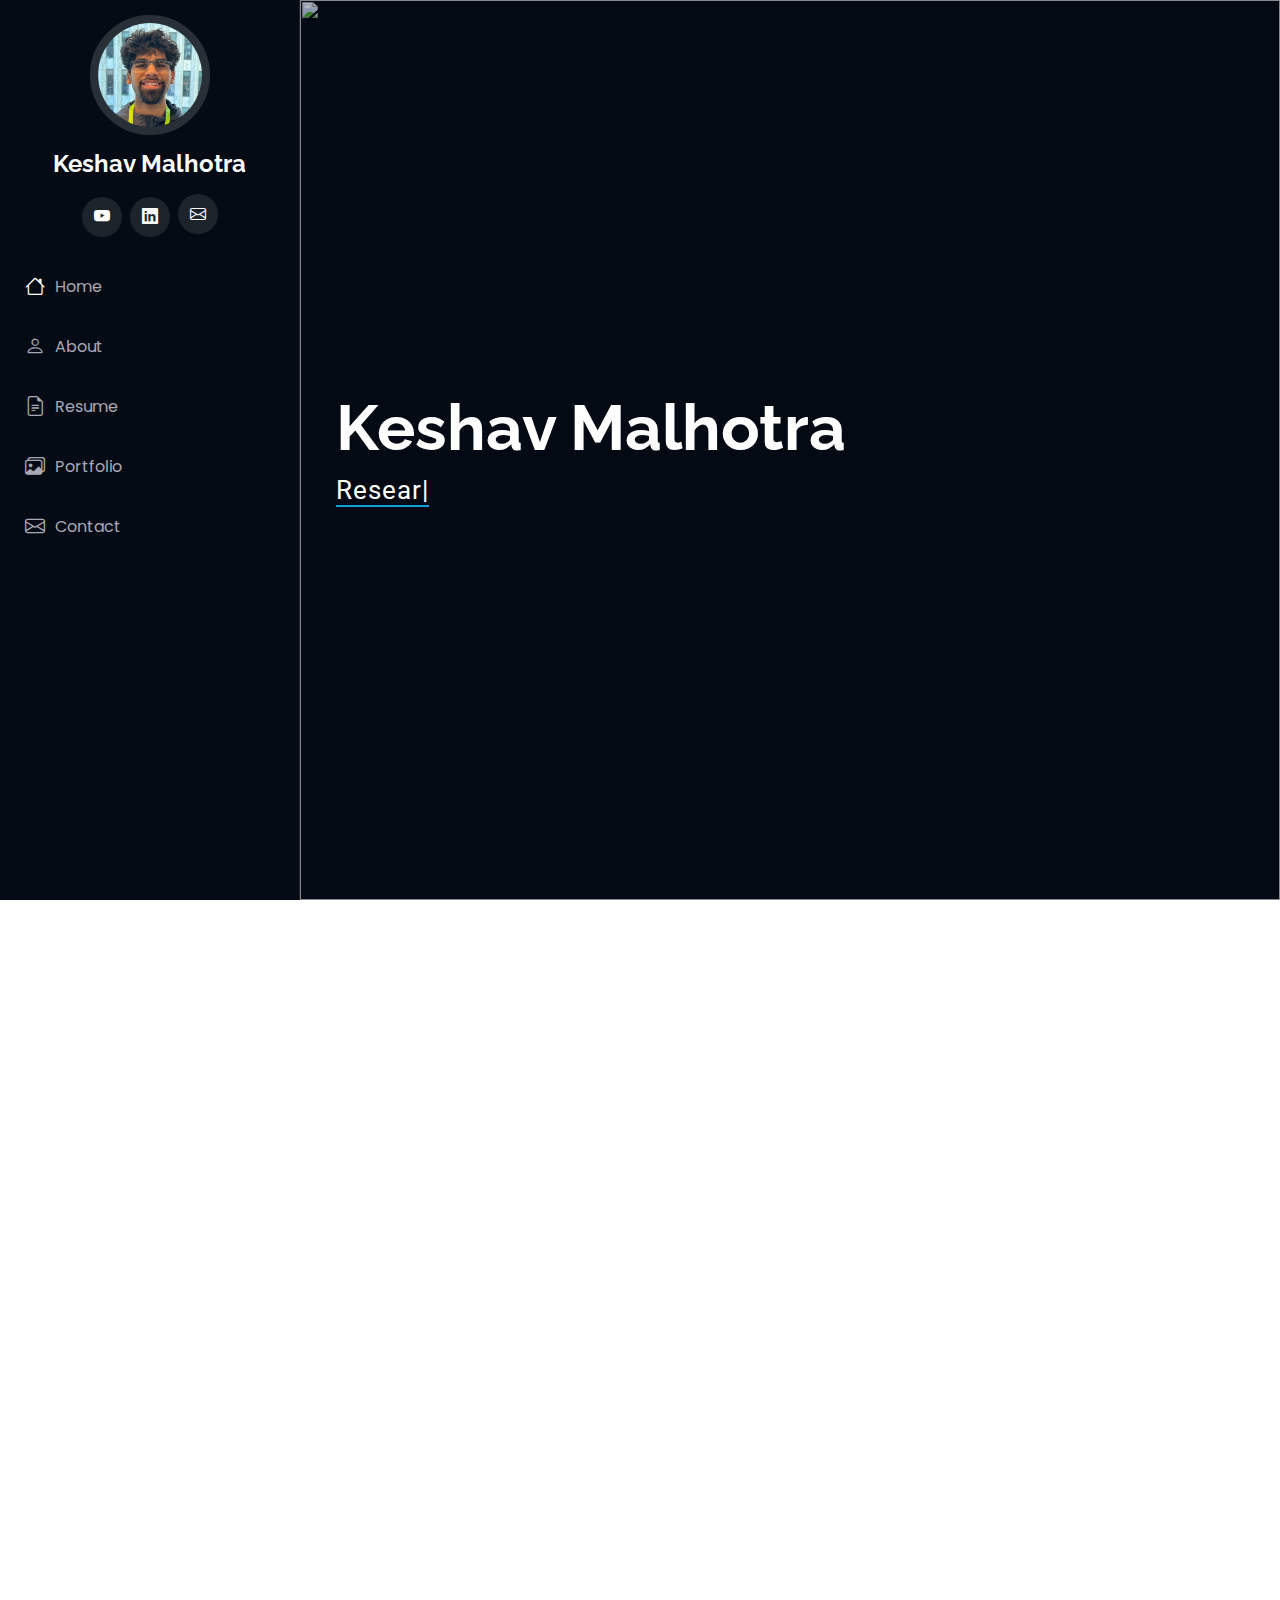
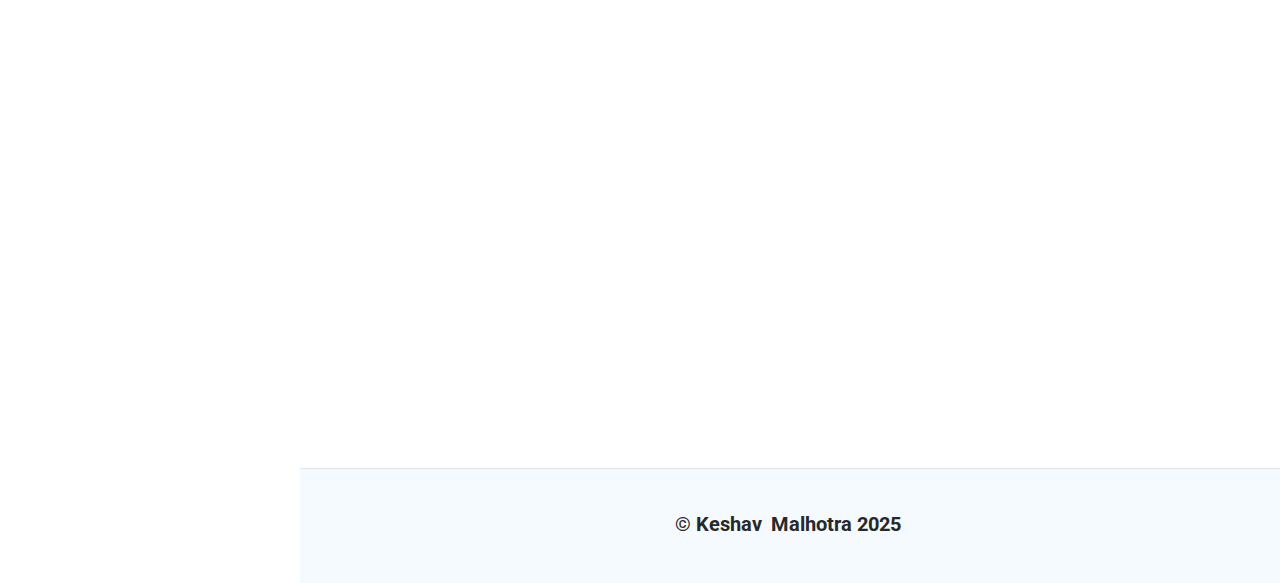
==== commit d1373e9a: "titanic link fixed" ====
--- a/index.html
+++ b/index.html
@@ -414,7 +414,7 @@
                   <h4>Program 4</h4>
                   <p>Titanic Survival AI Prediction</p>
                   <a href="assets/img/portfolio/titanic.jpg" title="Program 4" data-gallery="portfolio-gallery-programming" class="glightbox preview-link"><i class="bi bi-zoom-in"></i></a>
-                  <a href="portfolio-details.html" title="More Details" class="details-link"><i class="bi bi-link-45deg"></i></a>
+                  <a href="titanic.html" title="More Details" class="details-link"><i class="bi bi-link-45deg"></i></a>
                 </div>
               </div>
             </div><!-- End Portfolio Item -->
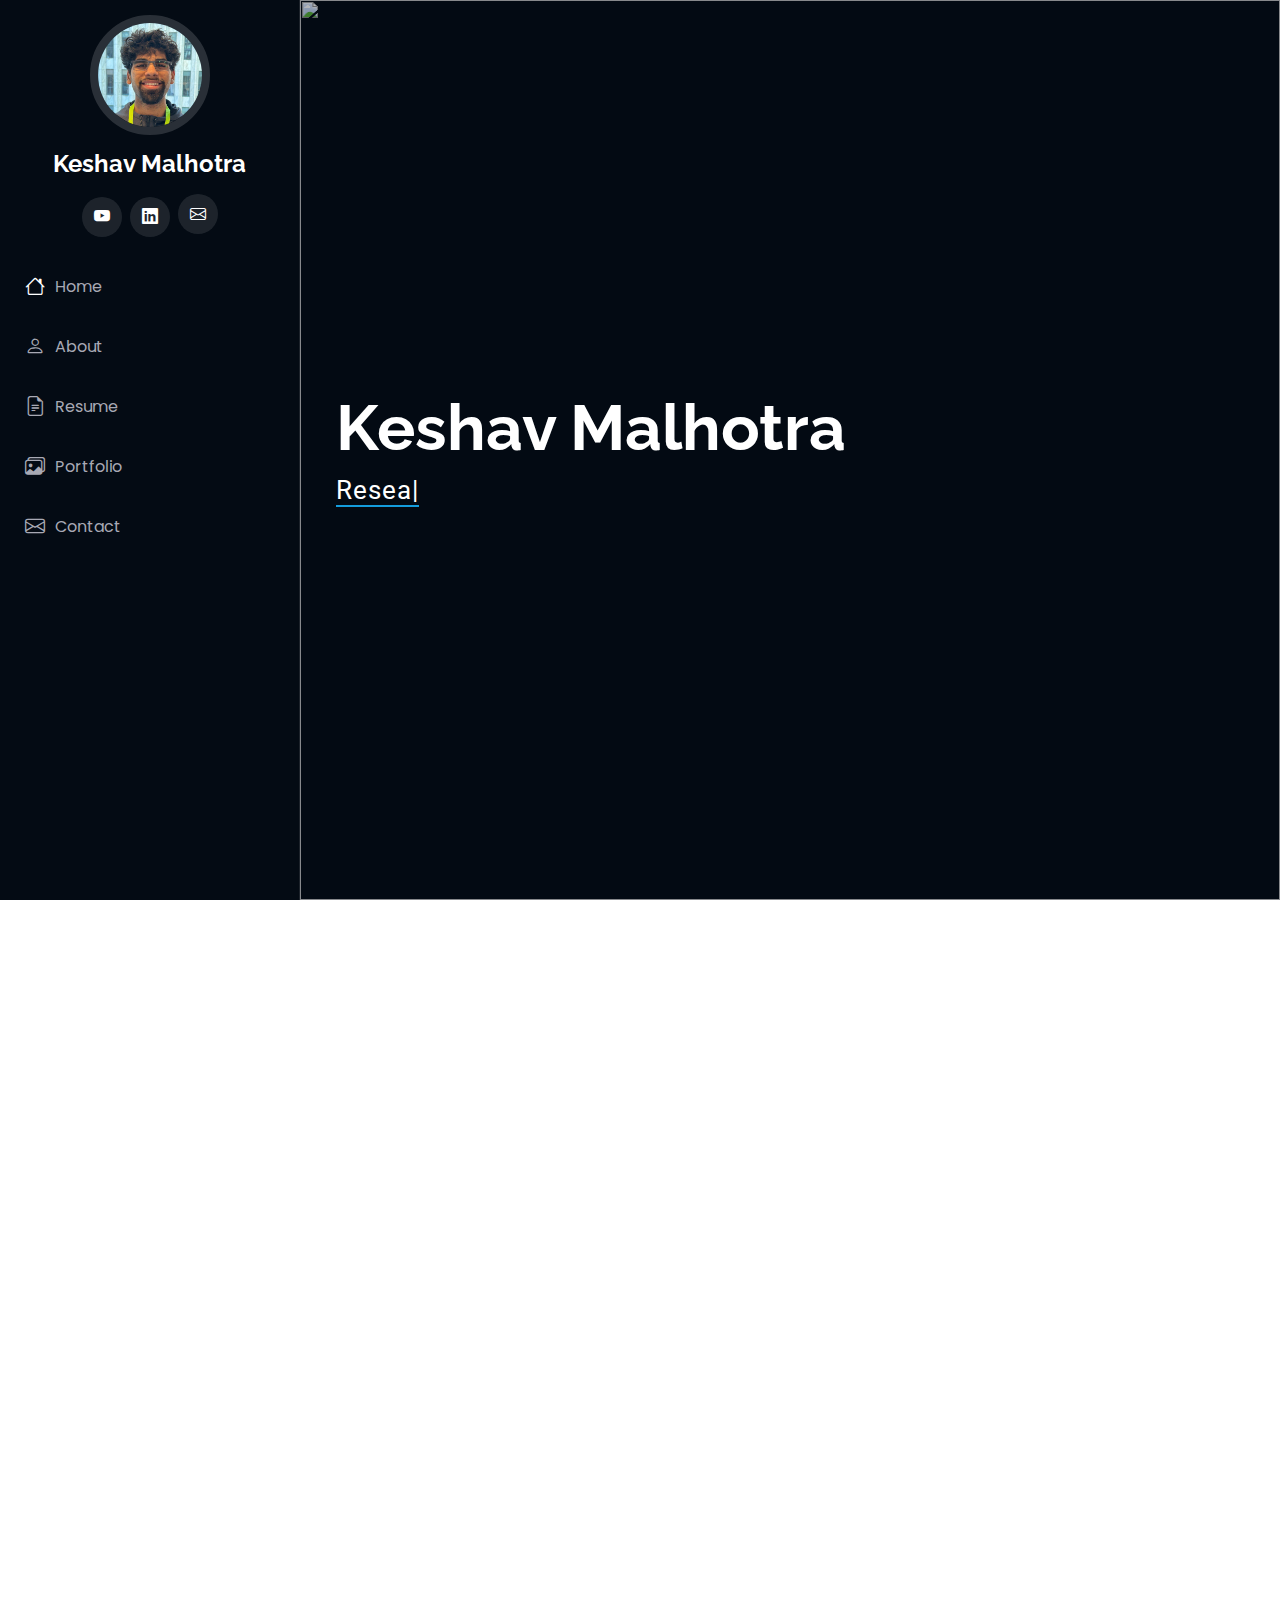
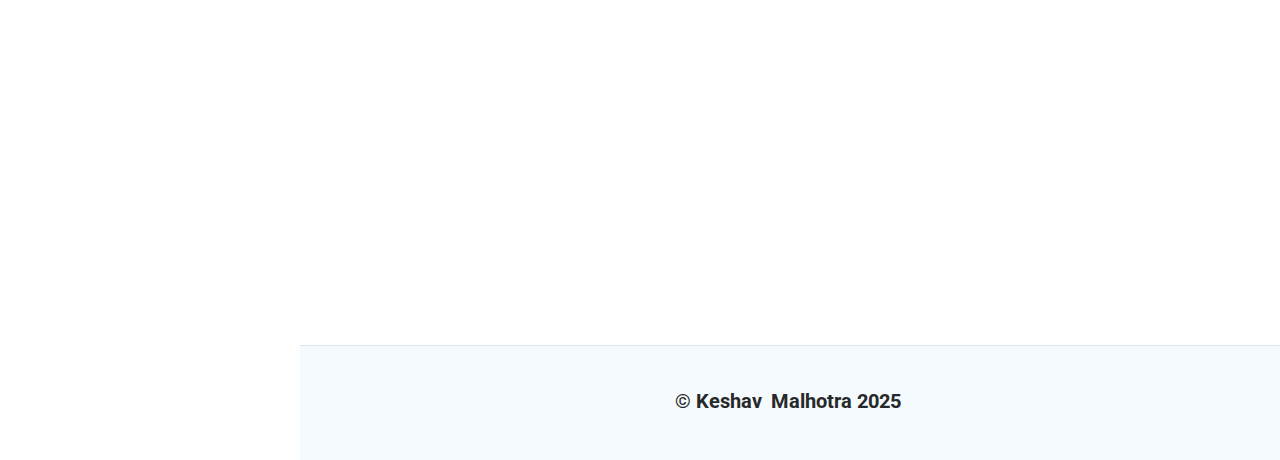
==== commit 4d3ee0b1: "adding coming soon  text to unfinished portfolio" ====
--- a/index.html
+++ b/index.html
@@ -421,11 +421,11 @@
 
             <div class="col-lg-4 col-md-6 portfolio-item isotope-item filter-product">
               <div class="portfolio-content h-100">
-                <img src="assets/img/portfolio/product-2.jpg" class="img-fluid" alt="">
+                <img src="assets/img/portfolio/comingsoon.jpeg" class="img-fluid" alt="">
                 <div class="portfolio-info">
                   <h4>Product 2</h4>
                   <p>Coming soon</p>
-                  <a href="assets/img/portfolio/product-2.jpg" title="Product 2" data-gallery="portfolio-gallery-product" class="glightbox preview-link"><i class="bi bi-zoom-in"></i></a>
+                  <a href="assets/img/portfolio/comingsoon.jpeg" title="Product 2" data-gallery="portfolio-gallery-product" class="glightbox preview-link"><i class="bi bi-zoom-in"></i></a>
                   <a href="portfolio-details.html" title="More Details" class="details-link"><i class="bi bi-link-45deg"></i></a>
                 </div>
               </div>
@@ -433,11 +433,11 @@
 
             <div class="col-lg-4 col-md-6 portfolio-item isotope-item filter-branding">
               <div class="portfolio-content h-100">
-                <img src="assets/img/portfolio/branding-2.jpg" class="img-fluid" alt="">
+                <img src="assets/img/portfolio/comingsoon.jpeg" class="img-fluid" alt="">
                 <div class="portfolio-info">
                   <h4>Branding 2</h4>
                   <p>Coming soon</p>
-                  <a href="assets/img/portfolio/branding-2.jpg" title="Branding 2" data-gallery="portfolio-gallery-branding" class="glightbox preview-link"><i class="bi bi-zoom-in"></i></a>
+                  <a href="assets/img/portfolio/comingsoon.jpeg" title="Branding 2" data-gallery="portfolio-gallery-branding" class="glightbox preview-link"><i class="bi bi-zoom-in"></i></a>
                   <a href="portfolio-details.html" title="More Details" class="details-link"><i class="bi bi-link-45deg"></i></a>
                 </div>
               </div>
@@ -445,11 +445,11 @@
 
             <div class="col-lg-4 col-md-6 portfolio-item isotope-item filter-books">
               <div class="portfolio-content h-100">
-                <img src="assets/img/portfolio/books-2.jpg" class="img-fluid" alt="">
+                <img src="assets/img/portfolio/comingsoon.jpeg" class="img-fluid" alt="">
                 <div class="portfolio-info">
                   <h4>Books 2</h4>
                   <p>Coming soon</p>
-                  <a href="assets/img/portfolio/books-2.jpg" title="Branding 2" data-gallery="portfolio-gallery-book" class="glightbox preview-link"><i class="bi bi-zoom-in"></i></a>
+                  <a href="assets/img/portfolio/comingsoon.jpeg" title="Branding 2" data-gallery="portfolio-gallery-book" class="glightbox preview-link"><i class="bi bi-zoom-in"></i></a>
                   <a href="portfolio-details.html" title="More Details" class="details-link"><i class="bi bi-link-45deg"></i></a>
                 </div>
               </div>
@@ -457,11 +457,11 @@
 
             <div class="col-lg-4 col-md-6 portfolio-item isotope-item filter-app">
               <div class="portfolio-content h-100">
-                <img src="assets/img/portfolio/app-3.jpg" class="img-fluid" alt="">
+                <img src="assets/img/portfolio/comingsoon.jpeg" class="img-fluid" alt="">
                 <div class="portfolio-info">
                   <h4>App 3</h4>
                   <p>Coming soon</p>
-                  <a href="assets/img/portfolio/app-3.jpg" title="App 3" data-gallery="portfolio-gallery-app" class="glightbox preview-link"><i class="bi bi-zoom-in"></i></a>
+                  <a href="assets/img/portfolio/comingsoon.jpeg" title="App 3" data-gallery="portfolio-gallery-app" class="glightbox preview-link"><i class="bi bi-zoom-in"></i></a>
                   <a href="portfolio-details.html" title="More Details" class="details-link"><i class="bi bi-link-45deg"></i></a>
                 </div>
               </div>
@@ -469,11 +469,11 @@
 
             <div class="col-lg-4 col-md-6 portfolio-item isotope-item filter-product">
               <div class="portfolio-content h-100">
-                <img src="assets/img/portfolio/product-3.jpg" class="img-fluid" alt="">
+                <img src="assets/img/portfolio/comingsoon.jpeg" class="img-fluid" alt="">
                 <div class="portfolio-info">
                   <h4>Product 3</h4>
                   <p>Coming soon</p>
-                  <a href="assets/img/portfolio/product-3.jpg" title="Product 3" data-gallery="portfolio-gallery-product" class="glightbox preview-link"><i class="bi bi-zoom-in"></i></a>
+                  <a href="assets/img/portfolio/comingsoon.jpeg" title="Product 3" data-gallery="portfolio-gallery-product" class="glightbox preview-link"><i class="bi bi-zoom-in"></i></a>
                   <a href="portfolio-details.html" title="More Details" class="details-link"><i class="bi bi-link-45deg"></i></a>
                 </div>
               </div>
@@ -481,11 +481,11 @@
 
             <div class="col-lg-4 col-md-6 portfolio-item isotope-item filter-branding">
               <div class="portfolio-content h-100">
-                <img src="assets/img/portfolio/branding-3.jpg" class="img-fluid" alt="">
+                <img src="assets/img/portfolio/comingsoon.jpeg" class="img-fluid" alt="">
                 <div class="portfolio-info">
                   <h4>Branding 3</h4>
                   <p>Coming soon</p>
-                  <a href="assets/img/portfolio/branding-3.jpg" title="Branding 2" data-gallery="portfolio-gallery-branding" class="glightbox preview-link"><i class="bi bi-zoom-in"></i></a>
+                  <a href="assets/img/portfolio/comingsoon.jpeg" title="Branding 2" data-gallery="portfolio-gallery-branding" class="glightbox preview-link"><i class="bi bi-zoom-in"></i></a>
                   <a href="portfolio-details.html" title="More Details" class="details-link"><i class="bi bi-link-45deg"></i></a>
                 </div>
               </div>
@@ -493,11 +493,11 @@
 
             <div class="col-lg-4 col-md-6 portfolio-item isotope-item filter-books">
               <div class="portfolio-content h-100">
-                <img src="assets/img/portfolio/books-3.jpg" class="img-fluid" alt="">
+                <img src="assets/img/portfolio/comingsoon.jpeg" class="img-fluid" alt="">
                 <div class="portfolio-info">
                   <h4>Books 3</h4>
                   <p>Coming soon</p>
-                  <a href="assets/img/portfolio/books-3.jpg" title="Branding 3" data-gallery="portfolio-gallery-book" class="glightbox preview-link"><i class="bi bi-zoom-in"></i></a>
+                  <a href="assets/img/portfolio/comingsoon.jpeg" title="Branding 3" data-gallery="portfolio-gallery-book" class="glightbox preview-link"><i class="bi bi-zoom-in"></i></a>
                   <a href="portfolio-details.html" title="More Details" class="details-link"><i class="bi bi-link-45deg"></i></a>
                 </div>
               </div>
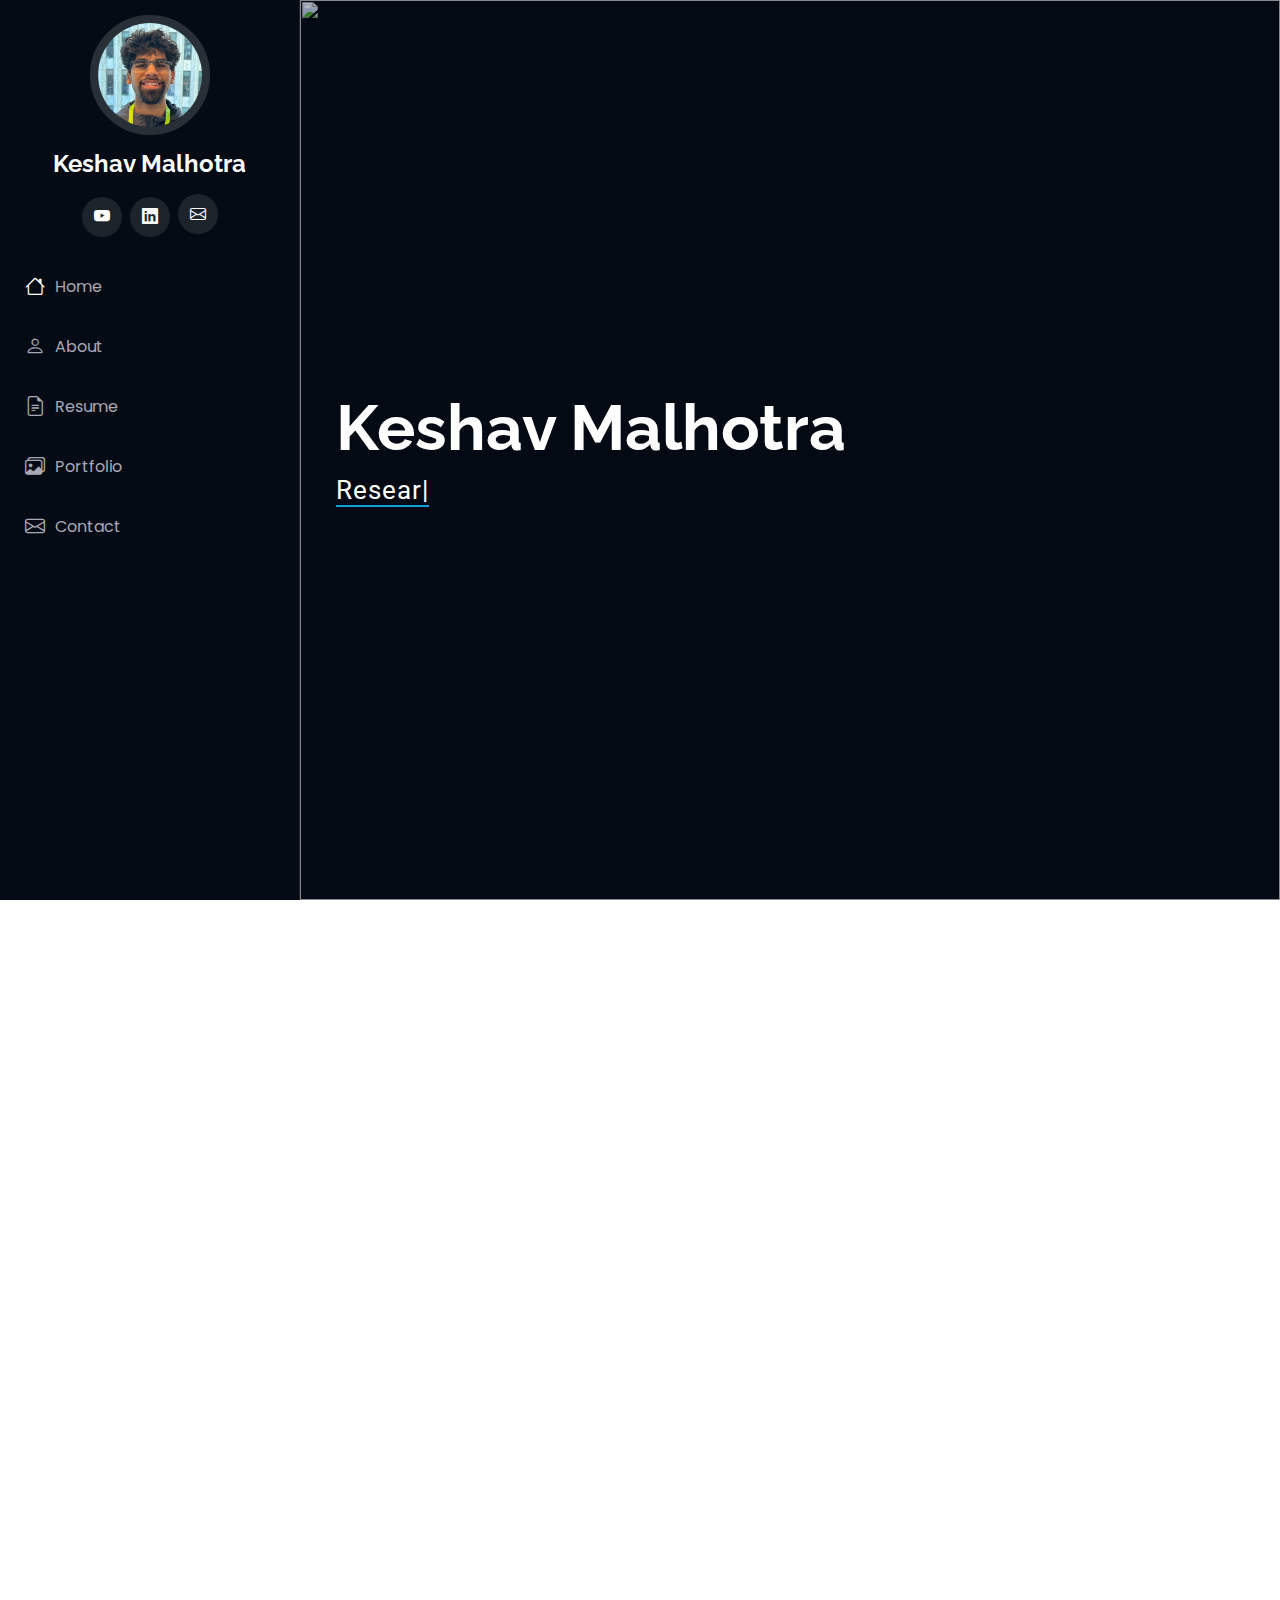
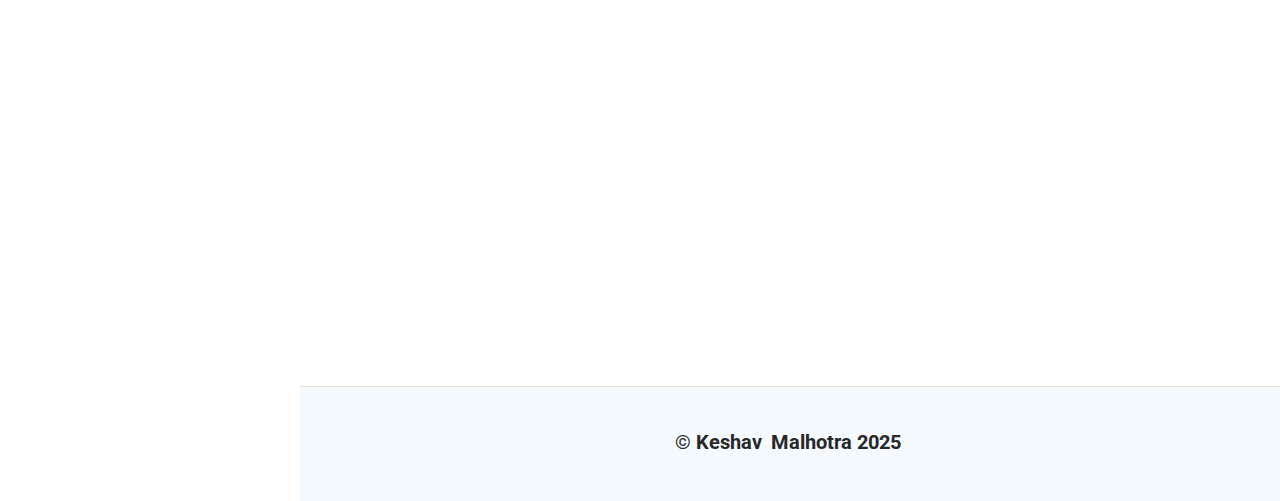
==== commit ca29414a: "added roboventure portfolio item" ====
--- a/index.html
+++ b/index.html
@@ -421,12 +421,12 @@
 
             <div class="col-lg-4 col-md-6 portfolio-item isotope-item filter-product">
               <div class="portfolio-content h-100">
-                <img src="assets/img/portfolio/comingsoon.jpeg" class="img-fluid" alt="">
-                <div class="portfolio-info">
-                  <h4>Product 2</h4>
-                  <p>Coming soon</p>
-                  <a href="assets/img/portfolio/comingsoon.jpeg" title="Product 2" data-gallery="portfolio-gallery-product" class="glightbox preview-link"><i class="bi bi-zoom-in"></i></a>
-                  <a href="portfolio-details.html" title="More Details" class="details-link"><i class="bi bi-link-45deg"></i></a>
+                <img src="assets/img/portfolio/roboventure.jpeg" class="img-fluid" alt="">
+                <div class="portfolio-info">
+                  <h4>Video 2</h4>
+                  <p>Roboventure Community Event</p>
+                  <a href="assets/img/portfolio/roboventure.jpeg" title="Product 2" data-gallery="portfolio-gallery-product" class="glightbox preview-link"><i class="bi bi-zoom-in"></i></a>
+                  <a href="roboventure.html" title="More Details" class="details-link"><i class="bi bi-link-45deg"></i></a>
                 </div>
               </div>
             </div><!-- End Portfolio Item -->
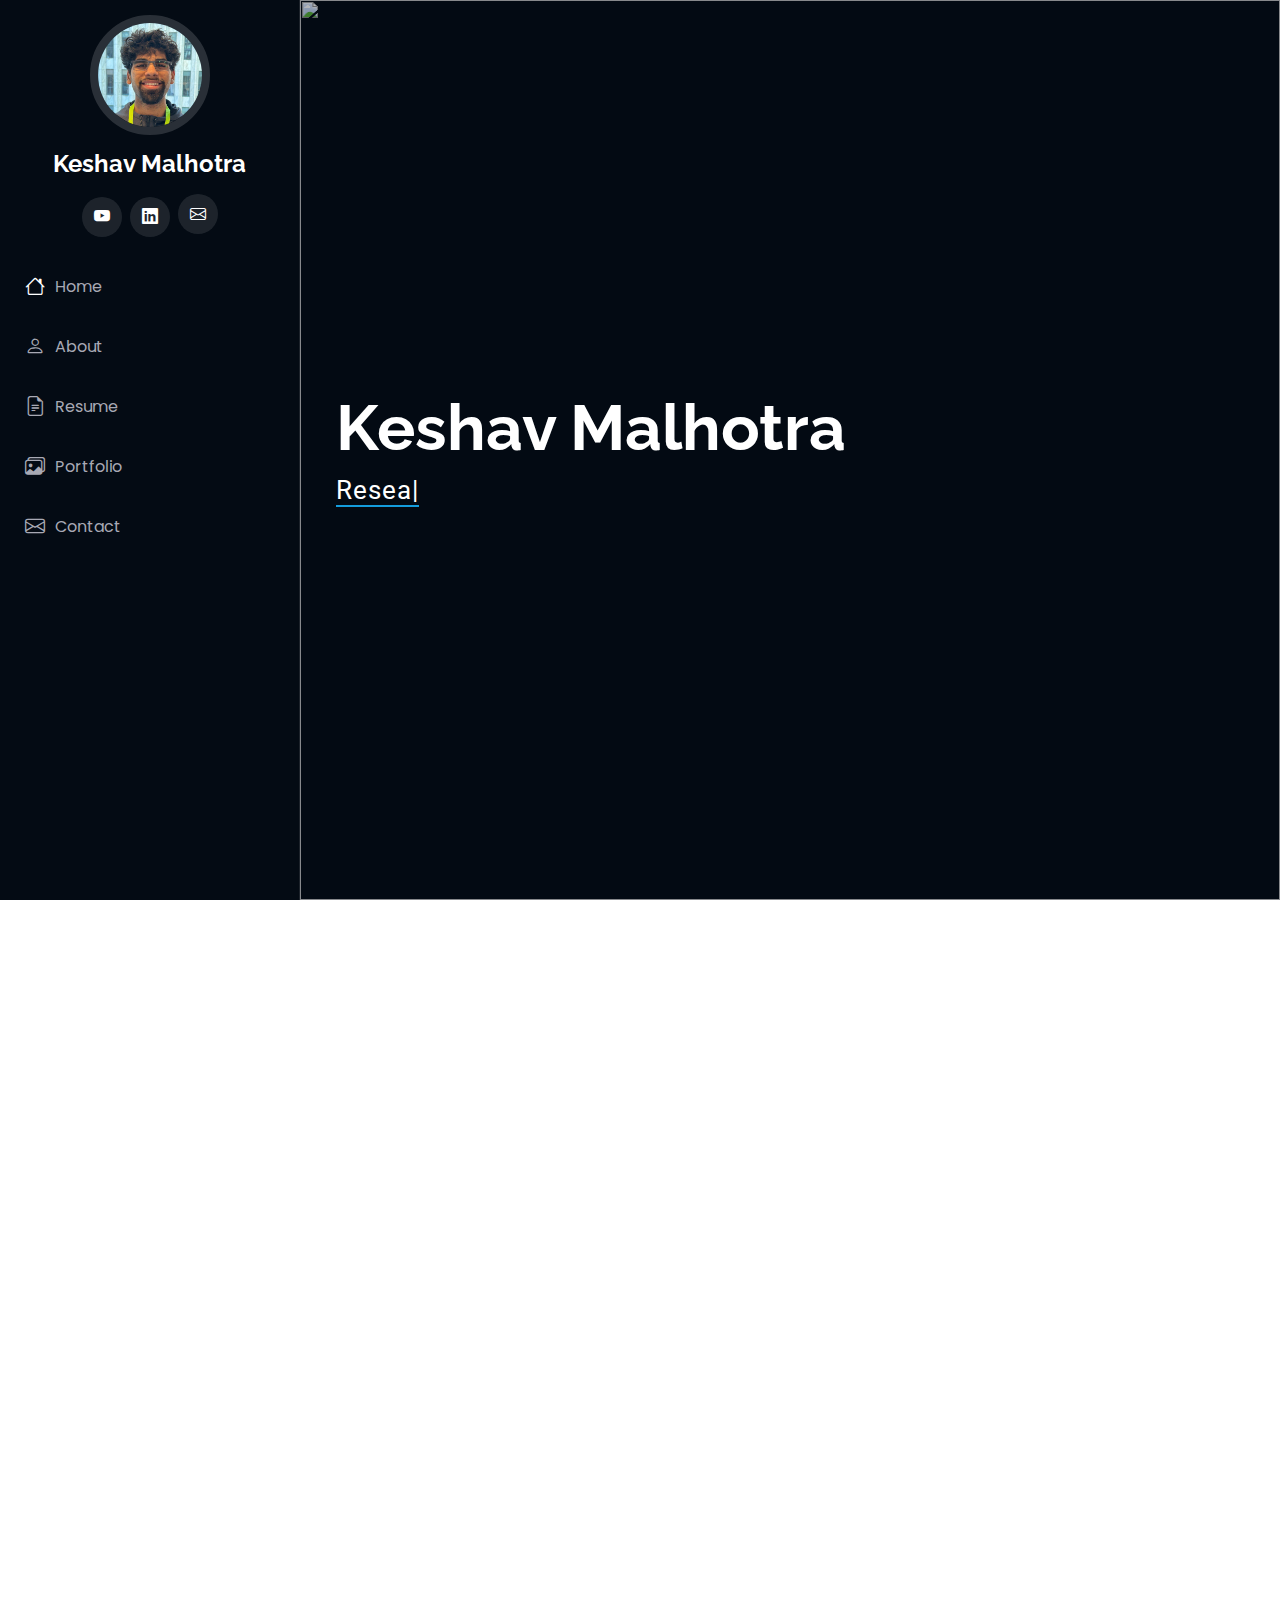
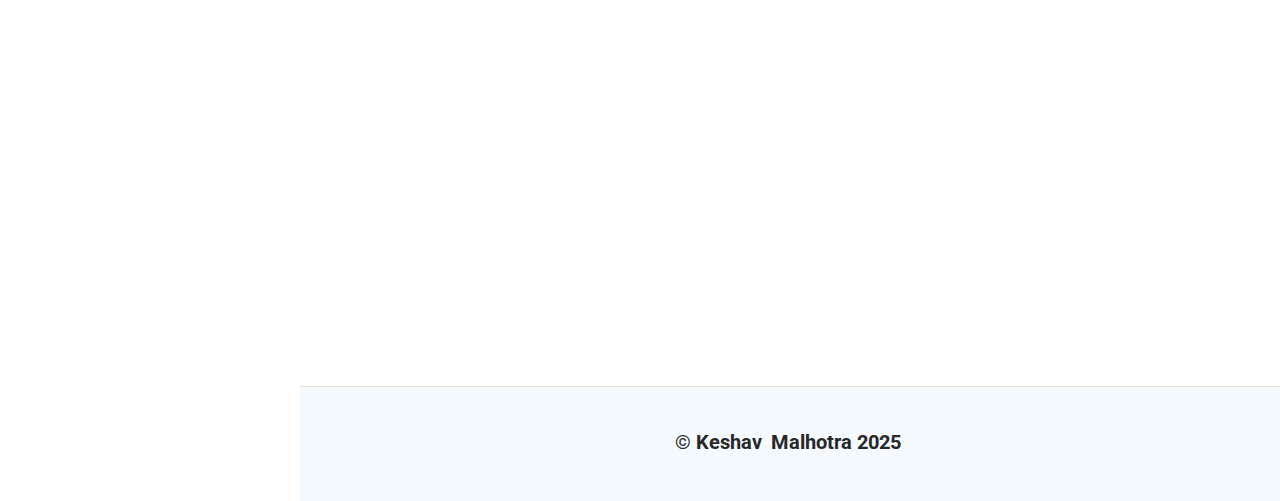
==== commit 0021eb08: "Fixed the 404 errors for 'coming soon' projects" ====
--- a/index.html
+++ b/index.html
@@ -11,8 +11,8 @@
   <meta content="" name="keywords">
 
   <!-- Favicons -->
-  <link href="assets/img/favicon.png" rel="icon">
-  <link href="assets/img/apple-touch-icon.png" rel="apple-touch-icon">
+  <link href="assets/img/kfavicon-32x32.png" rel="icon">
+  <link href="assets/img/k-apple-touch-icon-180x180.png" rel="apple-touch-icon">
 
   <!-- Fonts -->
   <link href="https://fonts.googleapis.com" rel="preconnect">
@@ -437,8 +437,8 @@
                 <div class="portfolio-info">
                   <h4>Branding 2</h4>
                   <p>Coming soon</p>
-                  <a href="assets/img/portfolio/comingsoon.jpeg" title="Branding 2" data-gallery="portfolio-gallery-branding" class="glightbox preview-link"><i class="bi bi-zoom-in"></i></a>
-                  <a href="portfolio-details.html" title="More Details" class="details-link"><i class="bi bi-link-45deg"></i></a>
+                <!-- <a href="assets/img/portfolio/comingsoon.jpeg" title="Branding 2" data-gallery="portfolio-gallery-branding" class="glightbox preview-link"><i class="bi bi-zoom-in"></i></a>
+                  <a href="portfolio-details.html" title="More Details" class="details-link"><i class="bi bi-link-45deg"></i></a> --> 
                 </div>
               </div>
             </div><!-- End Portfolio Item -->
@@ -449,8 +449,8 @@
                 <div class="portfolio-info">
                   <h4>Books 2</h4>
                   <p>Coming soon</p>
-                  <a href="assets/img/portfolio/comingsoon.jpeg" title="Branding 2" data-gallery="portfolio-gallery-book" class="glightbox preview-link"><i class="bi bi-zoom-in"></i></a>
-                  <a href="portfolio-details.html" title="More Details" class="details-link"><i class="bi bi-link-45deg"></i></a>
+                <!--  <a href="assets/img/portfolio/comingsoon.jpeg" title="Branding 2" data-gallery="portfolio-gallery-book" class="glightbox preview-link"><i class="bi bi-zoom-in"></i></a>
+                  <a href="portfolio-details.html" title="More Details" class="details-link"><i class="bi bi-link-45deg"></i></a> --> <!--Take these comments out when you add the projects, they hide the links-->
                 </div>
               </div>
             </div><!-- End Portfolio Item -->
@@ -461,8 +461,8 @@
                 <div class="portfolio-info">
                   <h4>App 3</h4>
                   <p>Coming soon</p>
-                  <a href="assets/img/portfolio/comingsoon.jpeg" title="App 3" data-gallery="portfolio-gallery-app" class="glightbox preview-link"><i class="bi bi-zoom-in"></i></a>
-                  <a href="portfolio-details.html" title="More Details" class="details-link"><i class="bi bi-link-45deg"></i></a>
+                 <!--- <a href="assets/img/portfolio/comingsoon.jpeg" title="App 3" data-gallery="portfolio-gallery-app" class="glightbox preview-link"><i class="bi bi-zoom-in"></i></a>
+                  <a href="portfolio-details.html" title="More Details" class="details-link"><i class="bi bi-link-45deg"></i></a> -->  <!--Take this away when you add the project-->
                 </div>
               </div>
             </div><!-- End Portfolio Item -->
@@ -473,8 +473,8 @@
                 <div class="portfolio-info">
                   <h4>Product 3</h4>
                   <p>Coming soon</p>
-                  <a href="assets/img/portfolio/comingsoon.jpeg" title="Product 3" data-gallery="portfolio-gallery-product" class="glightbox preview-link"><i class="bi bi-zoom-in"></i></a>
-                  <a href="portfolio-details.html" title="More Details" class="details-link"><i class="bi bi-link-45deg"></i></a>
+                 <!--<a href="assets/img/portfolio/comingsoon.jpeg" title="Product 3" data-gallery="portfolio-gallery-product" class="glightbox preview-link"><i class="bi bi-zoom-in"></i></a>
+                  <a href="portfolio-details.html" title="More Details" class="details-link"><i class="bi bi-link-45deg"></i></a> -->
                 </div>
               </div>
             </div><!-- End Portfolio Item -->
@@ -485,8 +485,8 @@
                 <div class="portfolio-info">
                   <h4>Branding 3</h4>
                   <p>Coming soon</p>
-                  <a href="assets/img/portfolio/comingsoon.jpeg" title="Branding 2" data-gallery="portfolio-gallery-branding" class="glightbox preview-link"><i class="bi bi-zoom-in"></i></a>
-                  <a href="portfolio-details.html" title="More Details" class="details-link"><i class="bi bi-link-45deg"></i></a>
+                <!--  <a href="assets/img/portfolio/comingsoon.jpeg" title="Branding 2" data-gallery="portfolio-gallery-branding" class="glightbox preview-link"><i class="bi bi-zoom-in"></i></a>
+                  <a href="portfolio-details.html" title="More Details" class="details-link"><i class="bi bi-link-45deg"></i></a>-->
                 </div>
               </div>
             </div><!-- End Portfolio Item -->
@@ -497,8 +497,8 @@
                 <div class="portfolio-info">
                   <h4>Books 3</h4>
                   <p>Coming soon</p>
-                  <a href="assets/img/portfolio/comingsoon.jpeg" title="Branding 3" data-gallery="portfolio-gallery-book" class="glightbox preview-link"><i class="bi bi-zoom-in"></i></a>
-                  <a href="portfolio-details.html" title="More Details" class="details-link"><i class="bi bi-link-45deg"></i></a>
+                <!--  <a href="assets/img/portfolio/comingsoon.jpeg" title="Branding 3" data-gallery="portfolio-gallery-book" class="glightbox preview-link"><i class="bi bi-zoom-in"></i></a>
+                  <a href="portfolio-details.html" title="More Details" class="details-link"><i class="bi bi-link-45deg"></i></a>-->
                 </div>
               </div>
             </div><!-- End Portfolio Item -->
